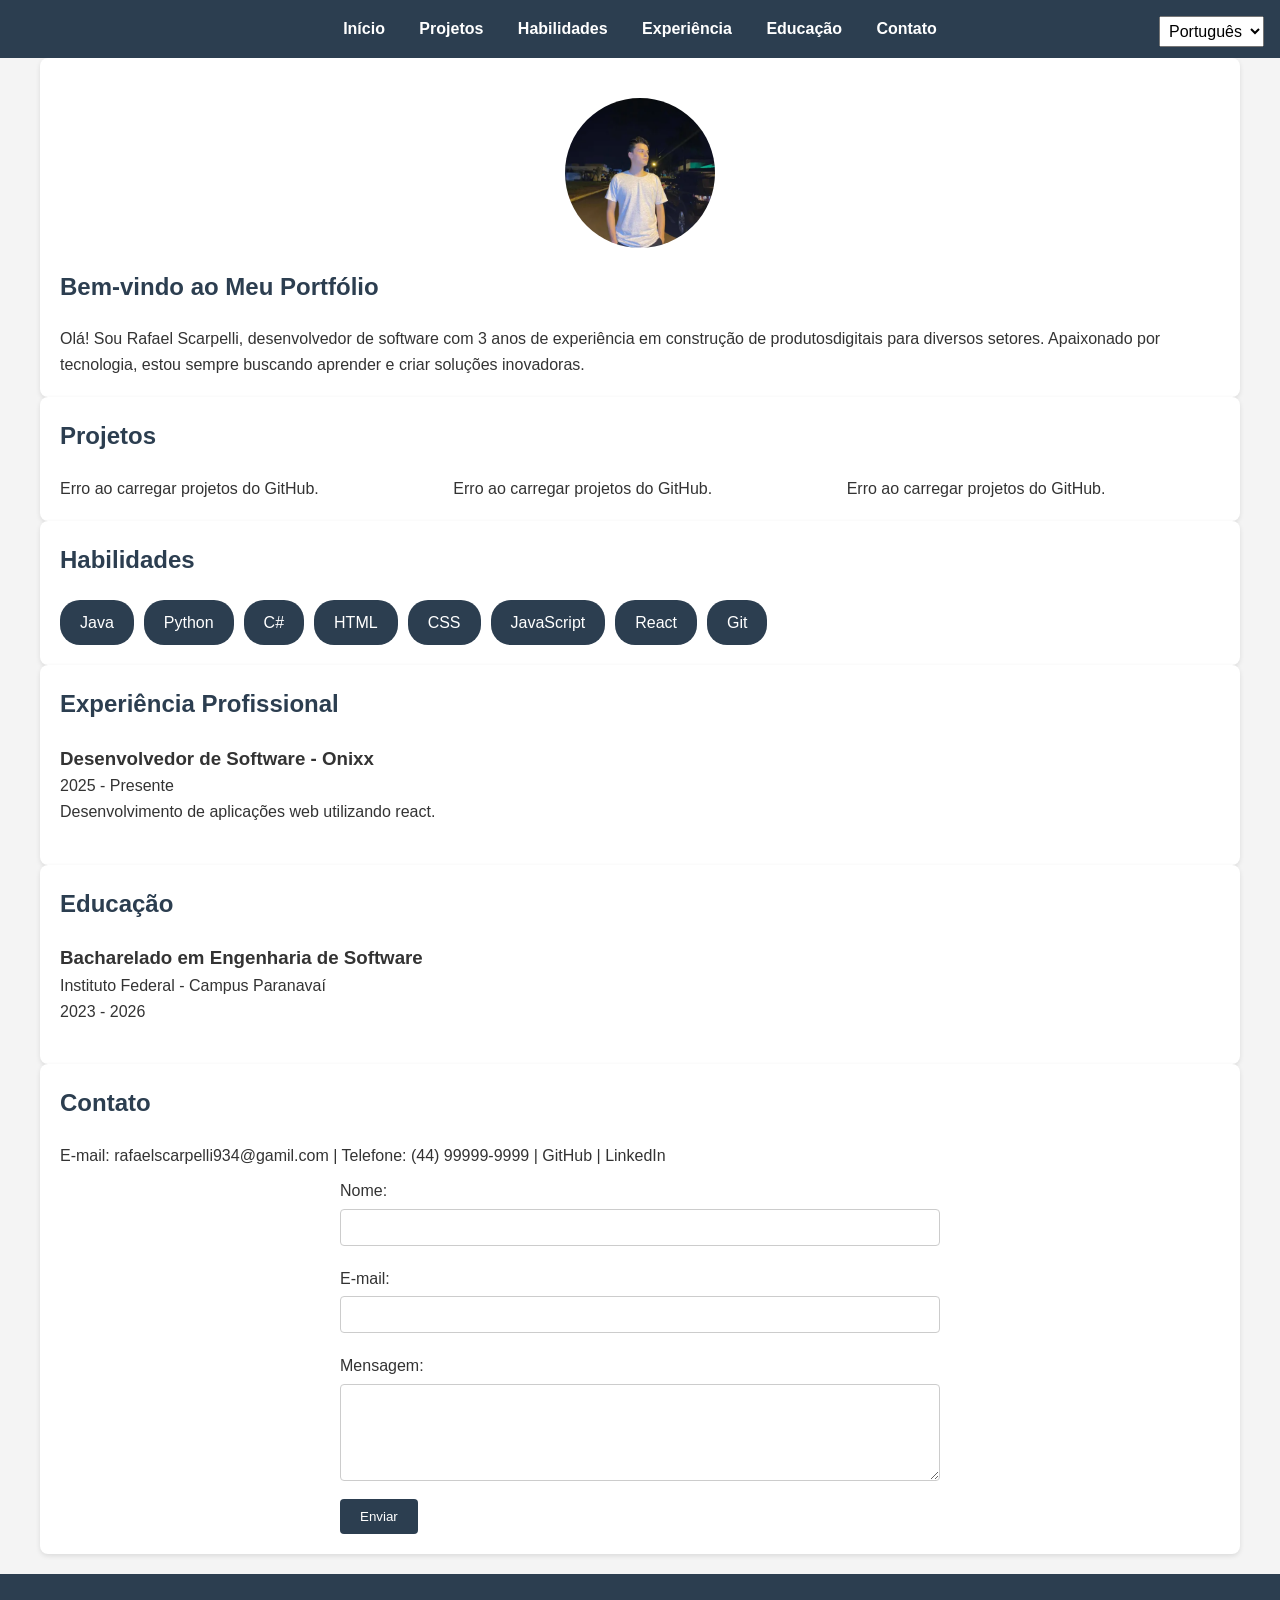
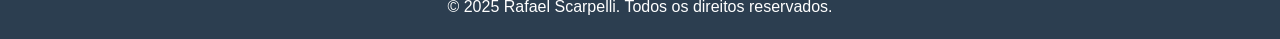
==== portifolio/index.html @ 68cbc228 "initial commit" ====
<!DOCTYPE html>
<html lang="pt">

<head>
    <meta charset="UTF-8">
    <meta name="viewport" content="width=device-width, initial-scale=1.0">
    <link rel="stylesheet" href="style.css">
    <title>Portfólio Rafael Scarpelli</title>
</head>

<body>
    <header>
        <nav>
            <a href="#home" data-i18n="nav-home">Início</a>
            <a href="#projects" data-i18n="nav-projects">Projetos</a>
            <a href="#skills" data-i18n="nav-skills">Habilidades</a>
            <a href="#experience" data-i18n="nav-experience">Experiência</a>
            <a href="#education" data-i18n="nav-education">Educação</a>
            <a href="#contact" data-i18n="nav-contact">Contato</a>
        </nav>

        <div class="language-switcher">
            <select id="language-select">
                <option value="pt">Português</option>
                <option value="en">English</option>
            </select>
        </div>
    </header>

    <section id="home" class="container">
        <img src="images/profile.png" alt="Foto de Perfil" class="profile-img">
        <h1 data-i18n="home-title">Bem-vindo ao Meu Portfólio</h1>
        <p data-i18n="home-description">
            Olá! Sou Rafael Scarpelli, desenvolvedor de software com 3 anos de experiência em construção de produtos
            digitais para diversos setores. Apaixonado por tecnologia, estou sempre buscando aprender e criar soluções
            inovadoras.
        </p>
    </section>

    <section id="projects" class="container">
        <h2 data-i18n="projects-title">Projetos</h2>
        <div class="projects-grid" id="projects-grid">
            <!-- Projetos serão preenchidos via JavaScript -->
        </div>
    </section>

    <section id="skills" class="container">
        <h2 data-i18n="skills-title">Skills</h2>
        <div class="skills-list">
            <span class="skill">Java</span>
            <span class="skill">Python</span>
            <span class="skill">C#</span>
            <span class="skill">HTML</span>
            <span class="skill">CSS</span>
            <span class="skill">JavaScript</span>
            <span class="skill">React</span>
            <span class="skill">Git</span>
        </div>
    </section>

    <section id="experience" class="container">
        <h2 data-i18n="experience-title">Experiência Profissional</h2>
        <div class="experience-item">
            <h3 data-i18n="experience-job1-title">Desenvolvedor de Software - Onixx</h3>
            <p data-i18n="experience-job1-dates">2025 - Presente</p>
            <p data-i18n="experience-job1-description">
                Desenvolvimento de aplicações web utilizando react.
            </p>
        </div>
    </section>

    <section id="education" class="container">
        <h2 data-i18n="education-title">Educação</h2>
        <div class="education-item">
            <h3 data-i18n="education-degree1-title">Bacharelado em Engenharia de Software</h3>
            <p data-i18n="education-degree1-institution">Instituto Federal - Campus Paranavaí</p>
            <p data-i18n="education-degree1-dates">2023 - 2026</p>
        </div>
    </section>

    <section id="contact" class="container">
        <h2 data-i18n="contact-title">Contato</h2>
        <p data-i18n="contact-info">
            E-mail: rafael.scarpelli@example.com | Telefone: (44) 99999-9999 |
            <a href="https://github.com/RafaelScarpelli" target="_blank">GitHub</a> |
            <a href="https://linkedin.com/in/rafaelscarpelli" target="_blank">LinkedIn</a>
        </p>
        <form class="contact-form" onsubmit="alert('Formulário enviado!'); return false;">
            <label for="name" data-i18n="contact-form-name">Nome:</label>
            <input type="text" id="name" required>
            <label for="email" data-i18n="contact-form-email">E-mail:</label>
            <input type="email" id="email" required>
            <label for="message" data-i18n="contact-form-message">Mensagem:</label>
            <textarea id="message" rows="5" required></textarea>
            <button type="submit" data-i18n="contact-form-submit">Enviar</button>
        </form>
    </section>

    <footer>
        <p data-i18n="footer">© 2025 Rafael Scarpelli. Todos os direitos reservados.</p>
    </footer>

    <script src="script.js"></script>
</body>

</html>
---- portifolio/style.css ----
/* Reset and base styles */
* {
    margin: 0;
    padding: 0;
    box-sizing: border-box;
}

body {
    font-family: Arial, sans-serif;
    line-height: 1.6;
    color: #333;
    background-color: #f4f4f4;
}

.container {
    max-width: 1200px;
    margin: 0 auto;
    padding: 20px;
}

header {
    background: #2c3e50;
    color: white;
    padding: 1rem 0;
    text-align: center;
    position: sticky;
    top: 0;
    z-index: 100;
}

header nav a {
    color: white;
    text-decoration: none;
    margin: 0 15px;
    font-weight: bold;
}


header nav a:hover {
    text-decoration: underline;
}

.language-switcher {
    position: absolute;
    top: 1rem;
    right: 1rem;
}

.language-switcher select {
    padding: 5px;
    font-size: 1rem;
}

section {
    padding: 40px 0;
    margin-bottom: 20px;
    background: white;
    border-radius: 8px;
    box-shadow: 0 2px 5px rgba(0, 0, 0, 0.1);
}

h1,
h2 {
    color: #2c3e50;
    margin-bottom: 20px;
}

.profile-img {
    width: 150px;
    height: 150px;
    border-radius: 50%;
    object-fit: cover;
    margin: 20px auto;
    display: block;
}

.projects-grid {
    display: grid;
    grid-template-columns: repeat(auto-fit, minmax(300px, 1fr));
    gap: 20px;
}

.project-card {
    background: #f9f9f9;
    padding: 20px;
    border-radius: 8px;
    text-align: center;
}

.project-card img {
    max-width: 100%;
    height: 200px;
    object-fit: cover;
    border-radius: 4px;
}

.skills-list {
    display: flex;
    flex-wrap: wrap;
    gap: 10px;
}

.skill {
    background: #2c3e50;
    color: white;
    padding: 10px 20px;
    border-radius: 20px;
}

.experience-item,
.education-item {
    margin-bottom: 20px;
}

.contact-form {
    max-width: 600px;
    margin: 0 auto;
}

.contact-form label {
    display: block;
    margin: 10px 0 5px;
}

.contact-form input,
.contact-form textarea {
    width: 100%;
    padding: 10px;
    margin-bottom: 10px;
    border: 1px solid #ccc;
    border-radius: 4px;
}

.contact-form button {
    background: #2c3e50;
    color: white;
    padding: 10px 20px;
    border: none;
    border-radius: 4px;
    cursor: pointer;
}

.contact-form button:hover {
    background: #34495e;
}

footer {
    text-align: center;
    padding: 20px 0;
    background: #2c3e50;
    color: white;
    margin-top: 20px;
}

@media (max-width: 768px) {
    .container {
        padding: 10px;
    }

    header nav a {
        display: block;
        margin: 10px 0;
    }

    .language-switcher {
        position: static;
        text-align: center;
        margin-bottom: 20px;
    }
}
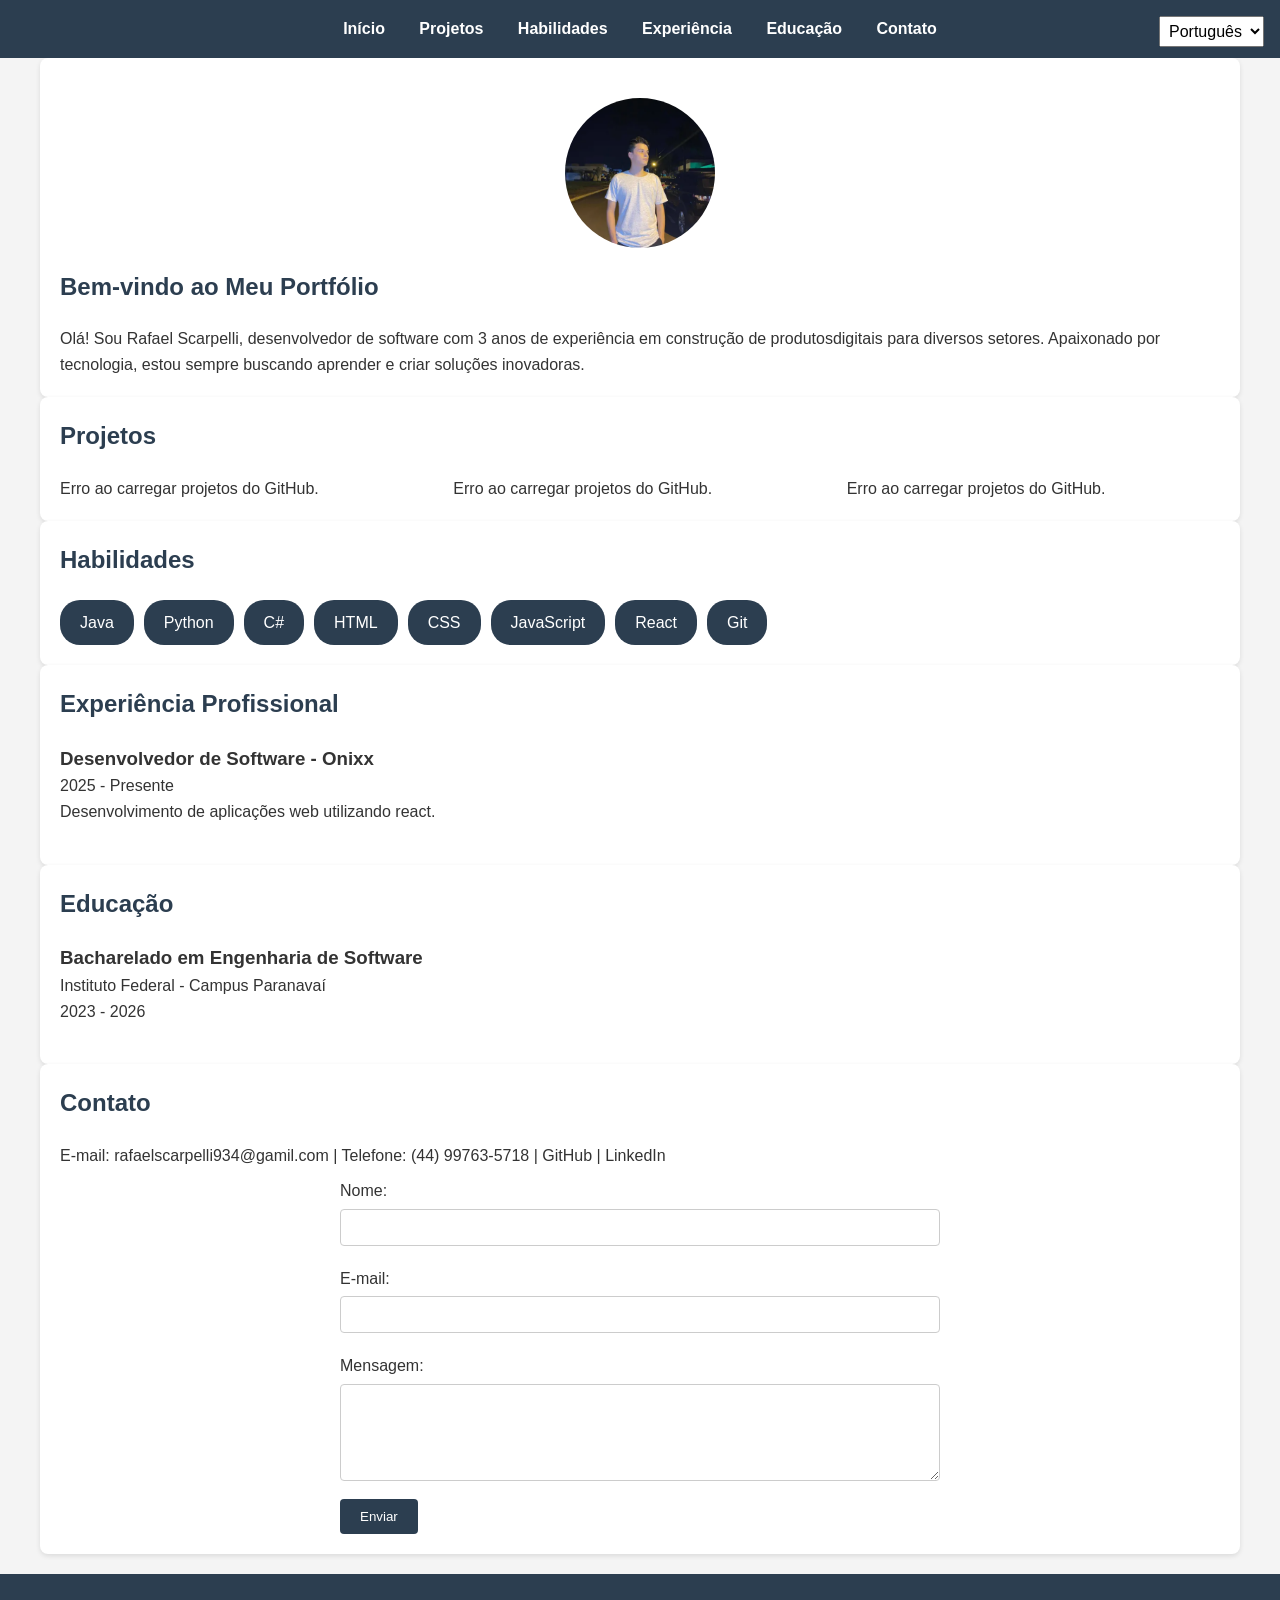
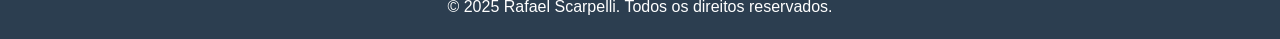
==== commit 0901ec94: "add | envio do formulário para o Whatsapp" ====
--- a/portifolio/index.html
+++ b/portifolio/index.html
@@ -40,7 +40,6 @@
     <section id="projects" class="container">
         <h2 data-i18n="projects-title">Projetos</h2>
         <div class="projects-grid" id="projects-grid">
-            <!-- Projetos serão preenchidos via JavaScript -->
         </div>
     </section>
 
@@ -85,7 +84,7 @@
             <a href="https://github.com/RafaelScarpelli" target="_blank">GitHub</a> |
             <a href="https://linkedin.com/in/rafaelscarpelli" target="_blank">LinkedIn</a>
         </p>
-        <form class="contact-form" onsubmit="alert('Formulário enviado!'); return false;">
+        <form class="contact-form" id="whatsapp-form">
             <label for="name" data-i18n="contact-form-name">Nome:</label>
             <input type="text" id="name" required>
             <label for="email" data-i18n="contact-form-email">E-mail:</label>
--- a/portifolio/style.css
+++ b/portifolio/style.css
@@ -1,4 +1,3 @@
-/* Reset and base styles */
 * {
     margin: 0;
     padding: 0;
